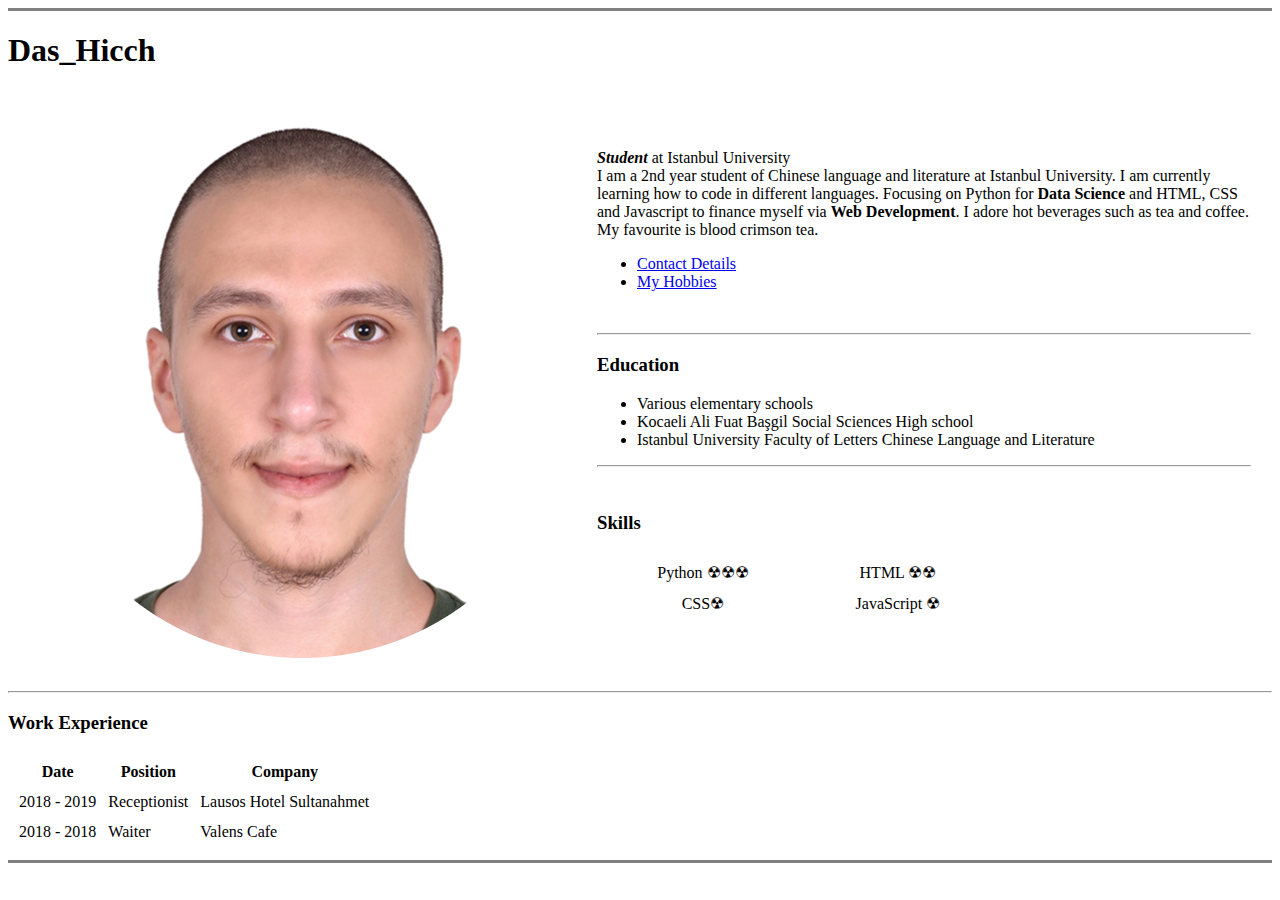
==== index.html @ 50b7d6fe "Add files via upload" ====
<!DOCTYPE html>
<html lang="en" dir="ltr">

<head>


  <meta charset="utf-8">
  <meta name="description" content="The first website ever
    created by Das_Hicch">
  <title>☢ Hicchy's Personal Site</title>
</head>

<body>
  <hr size="3" noshade />

  <h1>Das_Hicch</h1>

  <table cellspacing="20">
    <tr>
      <td><img src="images/me.png" alt="picture-hicch" /></td>

      <td><em><strong>Student</em></strong> at Istanbul University

        <br />

        I am a 2nd year student of Chinese language and literature at Istanbul
        University. I am currently learning how to code in different languages.
        Focusing on Python for <strong> Data Science</strong> and HTML, CSS
        and Javascript to finance myself via <strong>Web Development</strong>.
        I adore hot beverages such as tea and coffee. My favourite is blood
        crimson tea.

        <br />

        <ul>
          <li><a href="contact.html">Contact Details</a></li>
          <li><a href="hobbies.html">My Hobbies</a></li>
        </ul>

        <br />

        <hr />

        <h3>Education</h3>

        <ul>
          <li>Various elementary schools</li>
          <li>Kocaeli Ali Fuat Başgil Social Sciences High school</li>
          <li>Istanbul University Faculty of Letters Chinese Language and
            Literature</li>
        </ul>

        <hr />

        <br />

        <h3>Skills</h3>

        <table cellspacing="10" width="400" >

          <tbody >
            <tr align="center">
              <td>Python ☢☢☢</td>
              <td>HTML ☢☢</td>
            </tr>
            <tr align="center">
              <td>CSS☢</td>
              <td>JavaScript ☢</td>
            </tr>
          </tbody>

        </table>

      </td>
    </tr>
  </table>

    <hr />


  <h3>Work Experience</h3>

  <table cellspacing="10">

    <thead>
      <tr>
        <th>Date</th>
        <th>Position</th>
        <th>Company</th>
      </tr>
    </thead>

    <tbody>
      <tr>
        <td>2018 - 2019</td>
        <td>Receptionist</td>
        <td>Lausos Hotel Sultanahmet</td>
      </tr>
      <tr>
        <td>2018 - 2018</td>
        <td>Waiter</td>
        <td>Valens Cafe</td>
      </tr>
    </tbody>


  </table>

  <hr size="3" noshade />

</body>

</html>
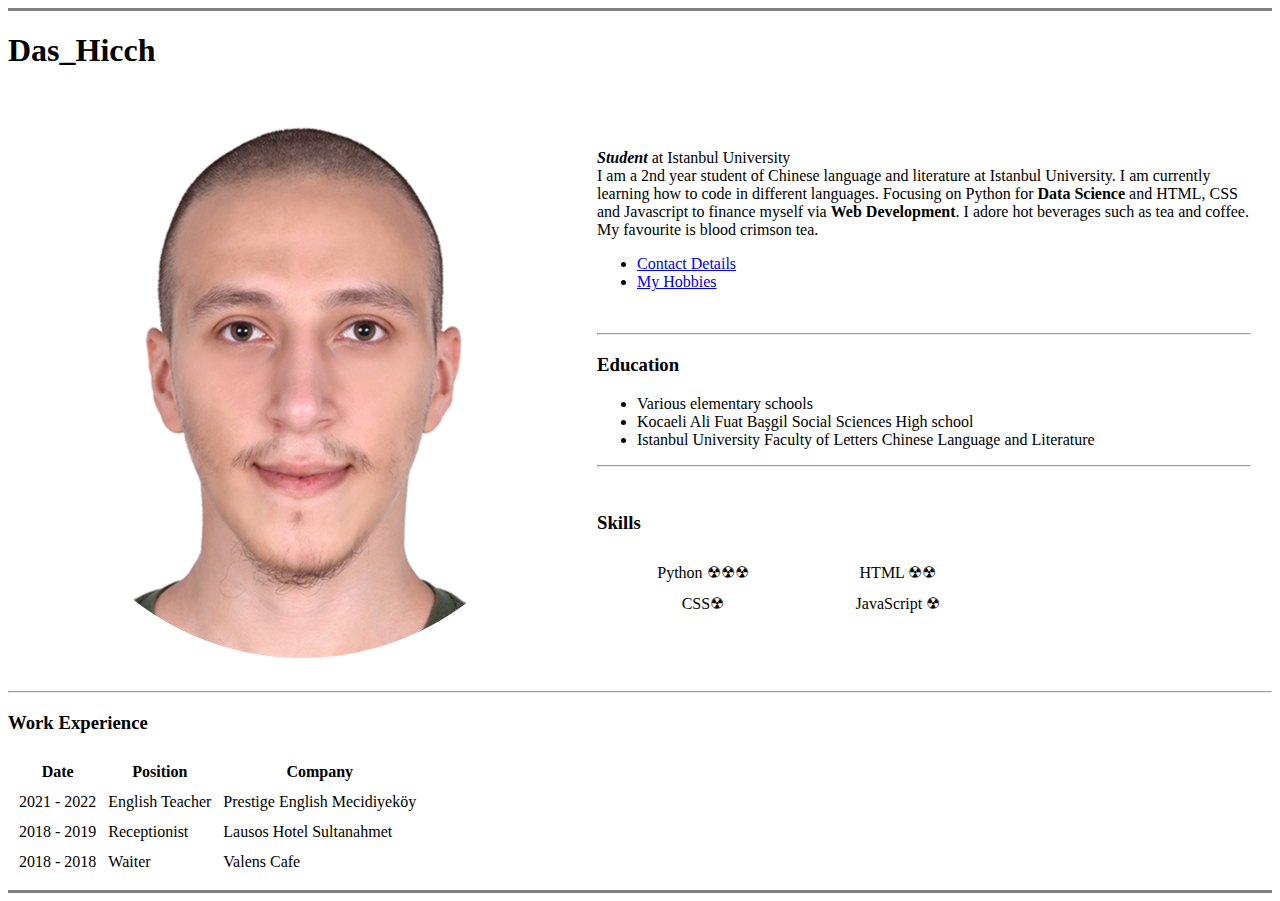
==== commit 9447dffa: "Small edits" ====
--- a/index.html
+++ b/index.html
@@ -92,6 +92,11 @@
 
     <tbody>
       <tr>
+        <td>2021 - 2022</td>
+        <td>English Teacher</td>
+        <td>Prestige English Mecidiyeköy</td>
+      </tr>
+      <tr>
         <td>2018 - 2019</td>
         <td>Receptionist</td>
         <td>Lausos Hotel Sultanahmet</td>
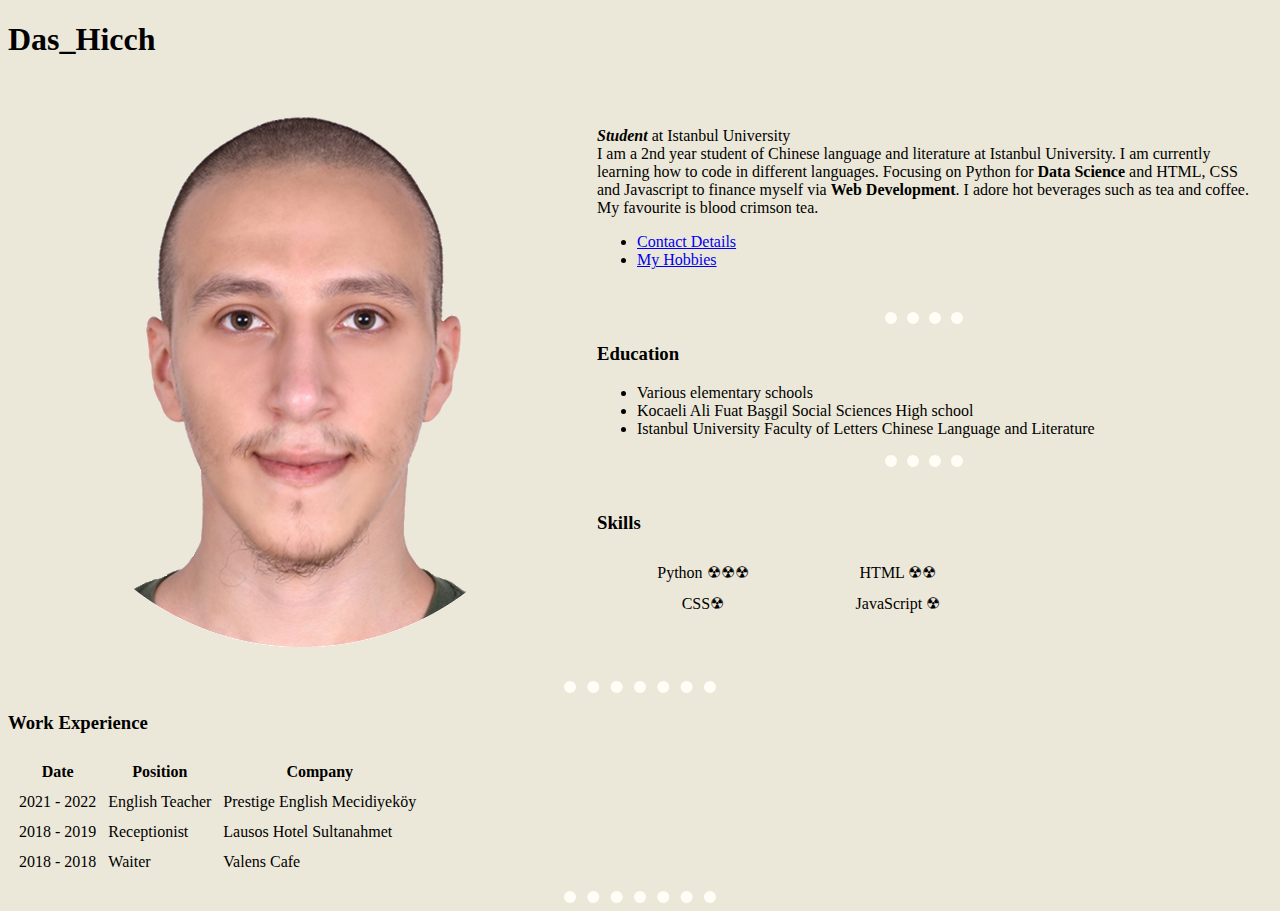
==== commit a296e34c: "First Iteration of CSS" ====
--- a/index.html
+++ b/index.html
@@ -8,16 +8,18 @@
   <meta name="description" content="The first website ever
     created by Das_Hicch">
   <title>☢ Hicchy's Personal Site</title>
+  <link rel="stylesheet" href="css/styles.css">
+
+
 </head>
 
 <body>
-  <hr size="3" noshade />
 
   <h1>Das_Hicch</h1>
 
   <table cellspacing="20">
     <tr>
-      <td><img src="images/me.png" alt="picture-hicch" /></td>
+      <td><img src="images/me_modified.png" alt="picture-hicch" /></td>
 
       <td><em><strong>Student</em></strong> at Istanbul University
 
--- a/css/styles.css
+++ b/css/styles.css
@@ -0,0 +1,13 @@
+body {
+    background-color:#ECE8D9;    
+  }
+
+  hr {
+    background-color: #ECE8D9;
+    border-color: #FFFDF6;
+    border-style: none none dotted;
+    border-width: 12px;
+    border-top-color: #ECE8D9;
+    height: 1px;
+    width: 12%;
+  }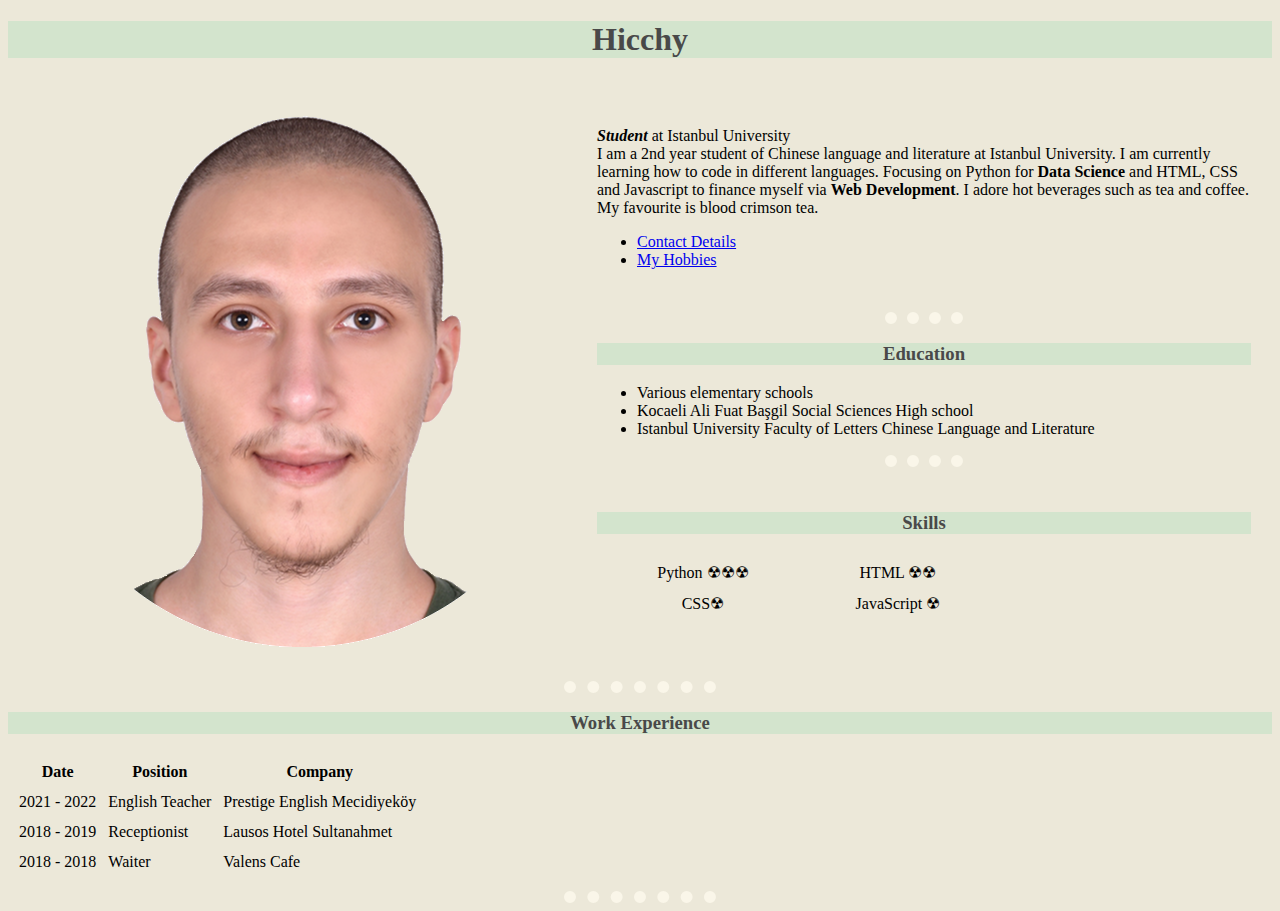
==== commit bd3ea6b3: "More styling for the headers and colors" ====
--- a/index.html
+++ b/index.html
@@ -15,7 +15,7 @@
 
 <body>
 
-  <h1>Das_Hicch</h1>
+  <h1>Hicchy</h1>
 
   <table cellspacing="20">
     <tr>
--- a/css/styles.css
+++ b/css/styles.css
@@ -4,10 +4,22 @@
 
   hr {
     background-color: #ECE8D9;
-    border-color: #FFFDF6;
+    border-color: #FAF6E9;
     border-style: none none dotted;
+    border-top-color: #ECE8D9;
     border-width: 12px;
-    border-top-color: #ECE8D9;
     height: 1px;
     width: 12%;
-  }+  }
+
+  h1 {
+    color: #494949;
+    background-color: #D3E4CD;
+    text-align: center;
+  }
+
+  h3 {
+    color: #494949;
+    background-color: #D3E4CD;
+    text-align: center;
+  }
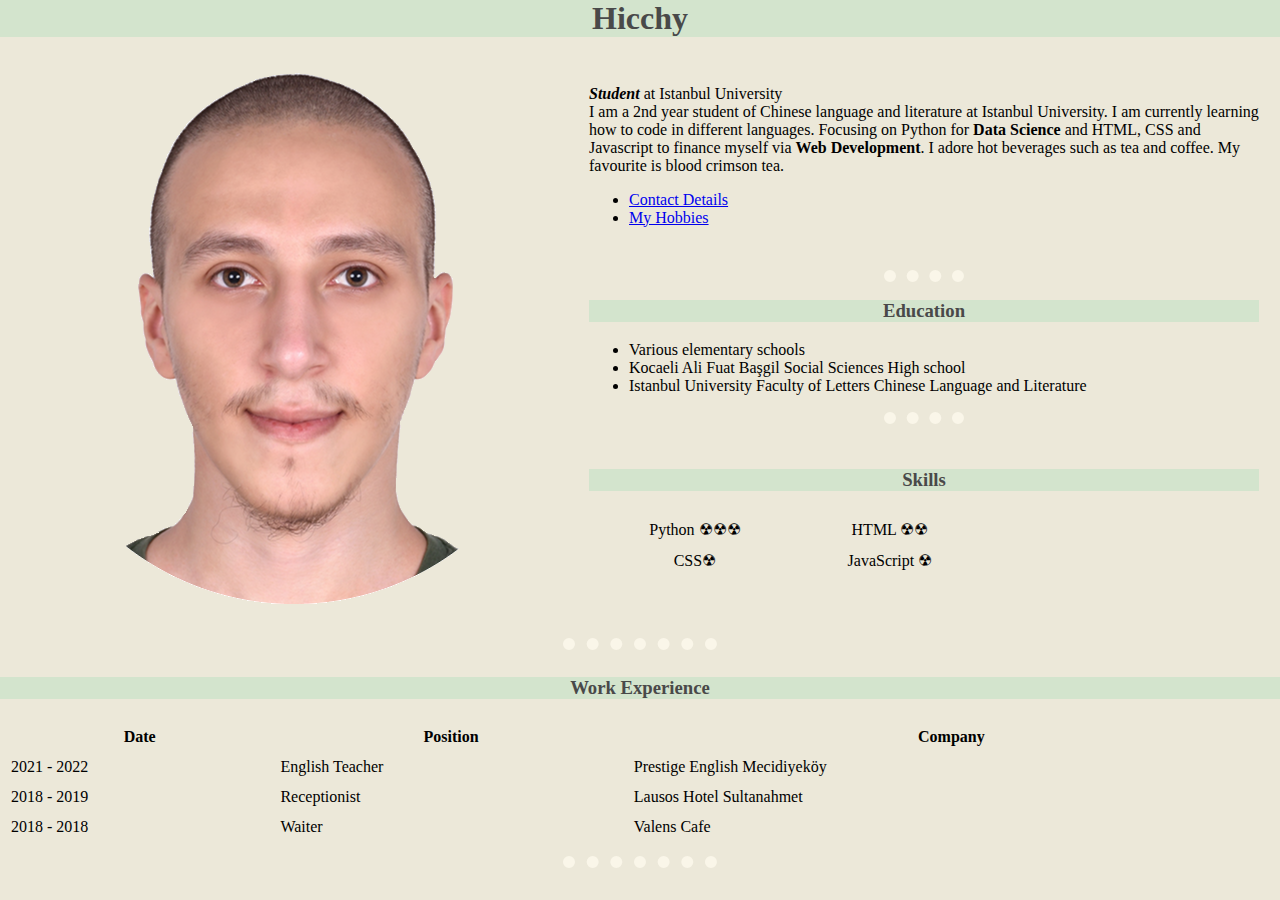
==== commit 32cebc30: "Minor Updates" ====
--- a/index.html
+++ b/index.html
@@ -7,15 +7,16 @@
   <meta charset="utf-8">
   <meta name="description" content="The first website ever
     created by Das_Hicch">
-  <title>☢ Hicchy's Personal Site</title>
+  <title>Hicchy's Personal Site</title>
   <link rel="stylesheet" href="css/styles.css">
+  <link rel="icon" type="image/x-icon>" href="css/favicon.ico">
 
 
 </head>
 
 <body>
 
-  <h1>Hicchy</h1>
+  <h1 class="first_header">Hicchy</h1>
 
   <table cellspacing="20">
     <tr>
--- a/css/styles.css
+++ b/css/styles.css
@@ -1,5 +1,12 @@
 body {
-    background-color:#ECE8D9;    
+    background-color:#ECE8D9; 
+    display: grid;
+    margin: 0px;   
+  }
+
+  .first_header {
+    display: grid;
+    margin: 0px;
   }
 
   hr {
